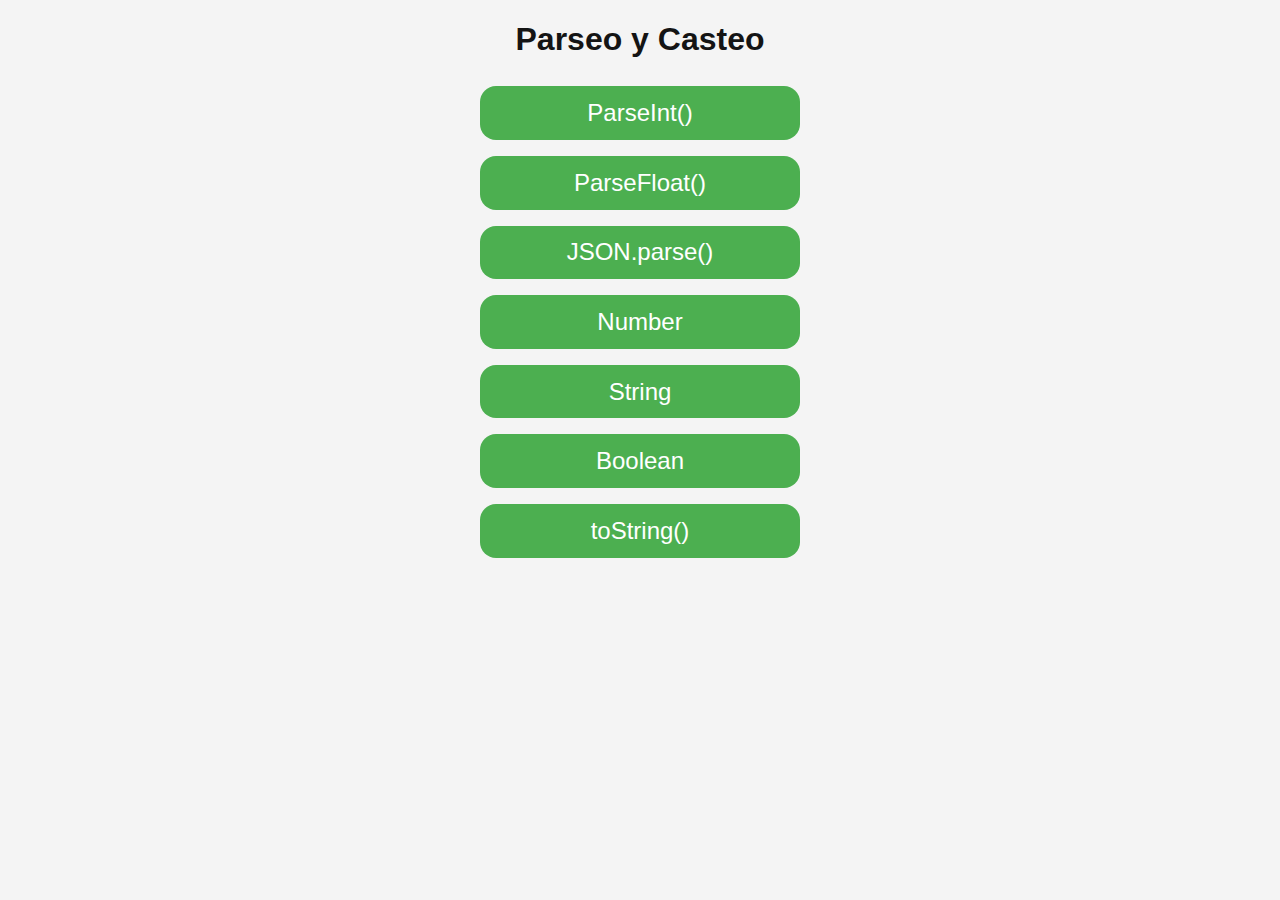
==== index.html @ 182a8d50 "modificaciones en todos los elementos" ====
<!DOCTYPE html>
<html lang="en">
<head>
    <meta charset="UTF-8">
    <meta name="viewport" content="width=device-width, initial-scale=1.0">
    <link rel="stylesheet" href="style.css">
    <title>Parseo y Casteo</title>
</head>


<body>
    <h1>Parseo y Casteo</h1>
    <div class="global">    
    <button><a href="parseInt/index.html">ParseInt()</a></button>
    <button><a href="parseFloat/index.html">ParseFloat()</a></button>
    <button><a href="">JSON.parse()</a></button>
    <button><a href="number/index.html">Number</a></button>
    <button><a href="">String</a></button>
    <button><a href="">Boolean</a></button>
    <button><a href="">toString()</a></button>
</div>

</body>

</html>
---- style.css ----
body {
    font-family: Arial, sans-serif; /* Cambia la fuente general */
    background-color: #f4f4f4; /* Color de fondo suave */
    color: #333; /* Color del texto */
    text-align: center; /* Centra el texto */
}

h1 {
    color: #141414; /* Color verde para el título */
    margin-bottom: 20px; /* Espaciado debajo del título */
}

.global {
    display: flex;
    flex-direction: column; /* Coloca los botones uno debajo del otro */
    align-items: center; /* Centra los botones horizontalmente */
}

.global button {
    display: flex;
    justify-content: center;
    align-items: center;
    margin: 0.5rem;
    padding: 0.8rem 10rem;
    max-width: 10rem;
    background-color: #4CAF50; 
    color: white; 
    border: black;
    border-radius: 1rem;
    font-size: 1.5rem;
    cursor: pointer; 
    transition: background-color 0.3s ease; 
}

.global button:hover {
    background-color: #3c573d; /* Color ligeramente más oscuro al pasar el ratón */
}

.global a {
    text-decoration: none; /* Quita el subrayado de los enlaces */
    color: white;
}
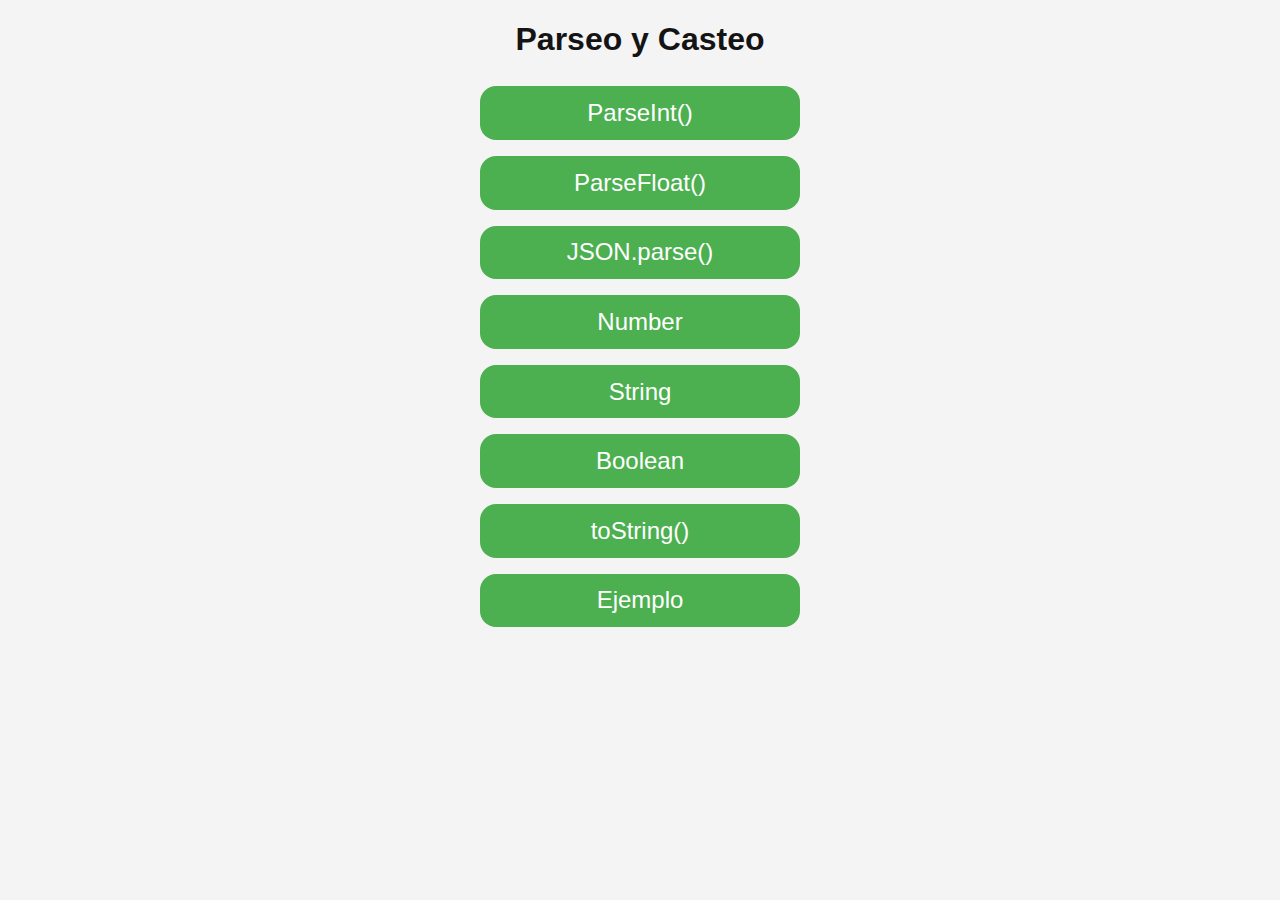
==== commit 8222c27e: "parte ejemplo para que se usa boolean y number en formulario" ====
--- a/index.html
+++ b/index.html
@@ -13,11 +13,12 @@
     <div class="global">    
     <button><a href="parseInt/index.html">ParseInt()</a></button>
     <button><a href="parseFloat/index.html">ParseFloat()</a></button>
-    <button><a href="">JSON.parse()</a></button>
+    <button><a href="json/index.html">JSON.parse()</a></button>
     <button><a href="number/index.html">Number</a></button>
-    <button><a href="">String</a></button>
-    <button><a href="">Boolean</a></button>
+    <button><a href="String/index.html">String</a></button>
+    <button><a href="boolean/index.html">Boolean</a></button>
     <button><a href="">toString()</a></button>
+    <button><a href="ejemplo/index.html">Ejemplo</a></button>
 </div>
 
 </body>
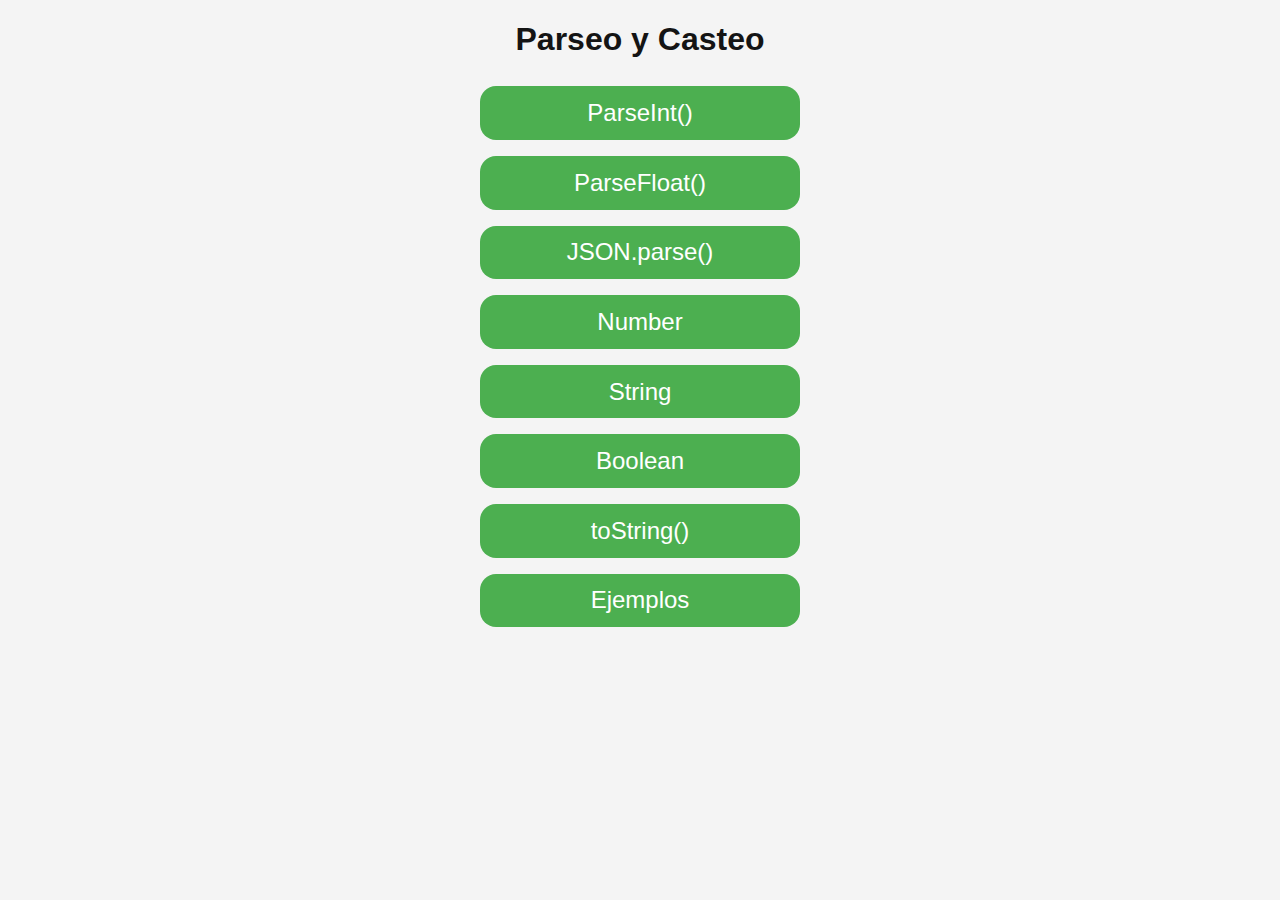
==== commit 51ccb569: "proyecto listo para presentar parte casteo y parseo" ====
--- a/index.html
+++ b/index.html
@@ -18,8 +18,7 @@
     <button><a href="String/index.html">String</a></button>
     <button><a href="boolean/index.html">Boolean</a></button>
     <button><a href="">toString()</a></button>
-    <button><a href="ejemplo/index.html">Ejemplo</a></button>
-</div>
+    <button><a href="ejemplos/index.html">Ejemplos</a></button>
 
 </body>
 
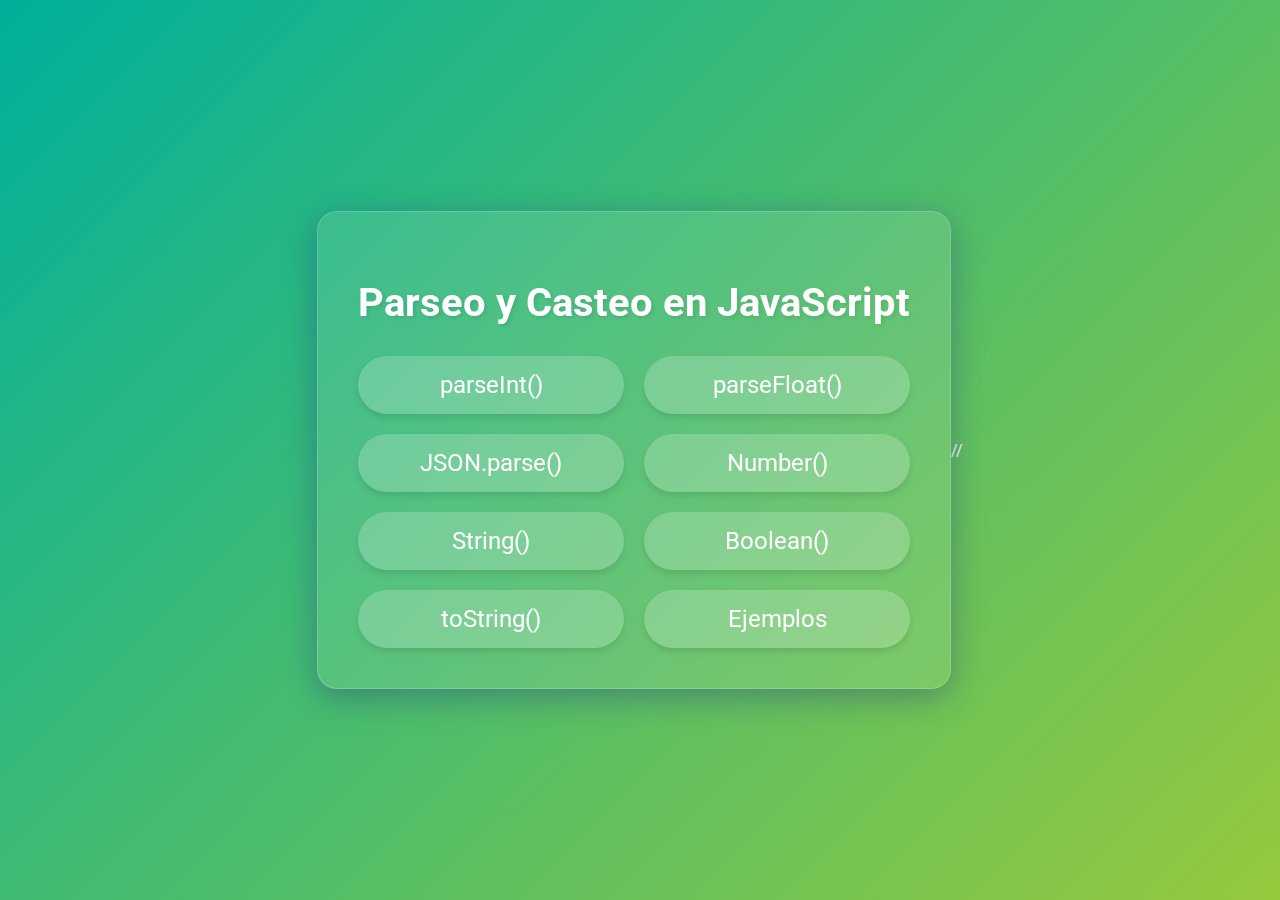
==== commit 458b5be0: "version completa Parseo Casteo" ====
--- a/index.html
+++ b/index.html
@@ -1,25 +1,26 @@
 <!DOCTYPE html>
-<html lang="en">
+<html lang="es">
 <head>
     <meta charset="UTF-8">
     <meta name="viewport" content="width=device-width, initial-scale=1.0">
+    <link href="https://fonts.googleapis.com/css2?family=Roboto:wght@300;400;700&display=swap" rel="stylesheet">
     <link rel="stylesheet" href="style.css">
-    <title>Parseo y Casteo</title>
+    <title>Parseo y Casteo en JavaScript</title>
 </head>
-
-
 <body>
-    <h1>Parseo y Casteo</h1>
-    <div class="global">    
-    <button><a href="parseInt/index.html">ParseInt()</a></button>
-    <button><a href="parseFloat/index.html">ParseFloat()</a></button>
-    <button><a href="json/index.html">JSON.parse()</a></button>
-    <button><a href="number/index.html">Number</a></button>
-    <button><a href="String/index.html">String</a></button>
-    <button><a href="boolean/index.html">Boolean</a></button>
-    <button><a href="">toString()</a></button>
-    <button><a href="ejemplos/index.html">Ejemplos</a></button>
-
+    <div class="container">
+        <h1>Parseo y Casteo en JavaScript</h1>
+        <div class="button-grid">
+            <a href="parseInt/index.html" class="button">parseInt()</a>
+            <a href="parseFloat/index.html" class="button">parseFloat()</a>
+            <a href="json/index.html" class="button">JSON.parse()</a>
+            <a href="number/index.html" class="button">Number()</a>
+            <a href="String/index.html" class="button">String()</a>
+            <a href="boolean/index.html" class="button">Boolean()</a>
+            <a href="toString/index.html" class="button">toString()</a>
+            <a href="ejemplos/index.html" class="button">Ejemplos</a>
+        </div>
+    </div>
 </body>
-
-</html>+</html>
+//--- a/style.css
+++ b/style.css
@@ -1,42 +1,56 @@
 body {
-    font-family: Arial, sans-serif; /* Cambia la fuente general */
-    background-color: #f4f4f4; /* Color de fondo suave */
-    color: #333; /* Color del texto */
-    text-align: center; /* Centra el texto */
+    font-family: 'Roboto', sans-serif;
+    background: linear-gradient(135deg, #00b09b 0%, #96c93d 100%);
+    color: #ffffff;
+    margin: 0;
+    padding: 0;
+    min-height: 100vh;
+    display: flex;
+    justify-content: center;
+    align-items: center;
+}
+
+.container {
+    background-color: rgba(255, 255, 255, 0.1);
+    border-radius: 20px;
+    padding: 40px;
+    box-shadow: 0 8px 32px 0 rgba(31, 38, 135, 0.37);
+    backdrop-filter: blur(4px);
+    -webkit-backdrop-filter: blur(4px);
+    border: 1px solid rgba(255, 255, 255, 0.18);
 }
 
 h1 {
-    color: #141414; /* Color verde para el título */
-    margin-bottom: 20px; /* Espaciado debajo del título */
+    font-size: 2.5rem;
+    margin-bottom: 30px;
+    text-align: center;
+    text-shadow: 2px 2px 4px rgba(0,0,0,0.1);
 }
 
-.global {
-    display: flex;
-    flex-direction: column; /* Coloca los botones uno debajo del otro */
-    align-items: center; /* Centra los botones horizontalmente */
+.button-grid {
+    display: grid;
+    grid-template-columns: repeat(auto-fit, minmax(200px, 1fr));
+    gap: 20px;
+    justify-content: center;
 }
 
-.global button {
-    display: flex;
-    justify-content: center;
-    align-items: center;
-    margin: 0.5rem;
-    padding: 0.8rem 10rem;
-    max-width: 10rem;
-    background-color: #4CAF50; 
-    color: white; 
-    border: black;
-    border-radius: 1rem;
+.button {
+    background-color: rgba(255, 255, 255, 0.2);
+    color: #ffffff;
+    border: none;
+    padding: 15px 25px;
+    border-radius: 50px;
     font-size: 1.5rem;
-    cursor: pointer; 
-    transition: background-color 0.3s ease; 
+    text-decoration: none;
+    text-align: center;
+    transition: all 0.3s ease;
+    cursor: pointer;
+    box-shadow: 0 4px 6px rgba(0, 0, 0, 0.1);
 }
 
-.global button:hover {
-    background-color: #3c573d; /* Color ligeramente más oscuro al pasar el ratón */
+.button:hover {
+    background-color: rgba(71, 68, 68, 0.3);
+    transform: translateY(-3px);
+    box-shadow: 0 6px 8px rgba(0, 0, 0, 0.15);
 }
-
-.global a {
-    text-decoration: none; /* Quita el subrayado de los enlaces */
-    color: white;
-}
+//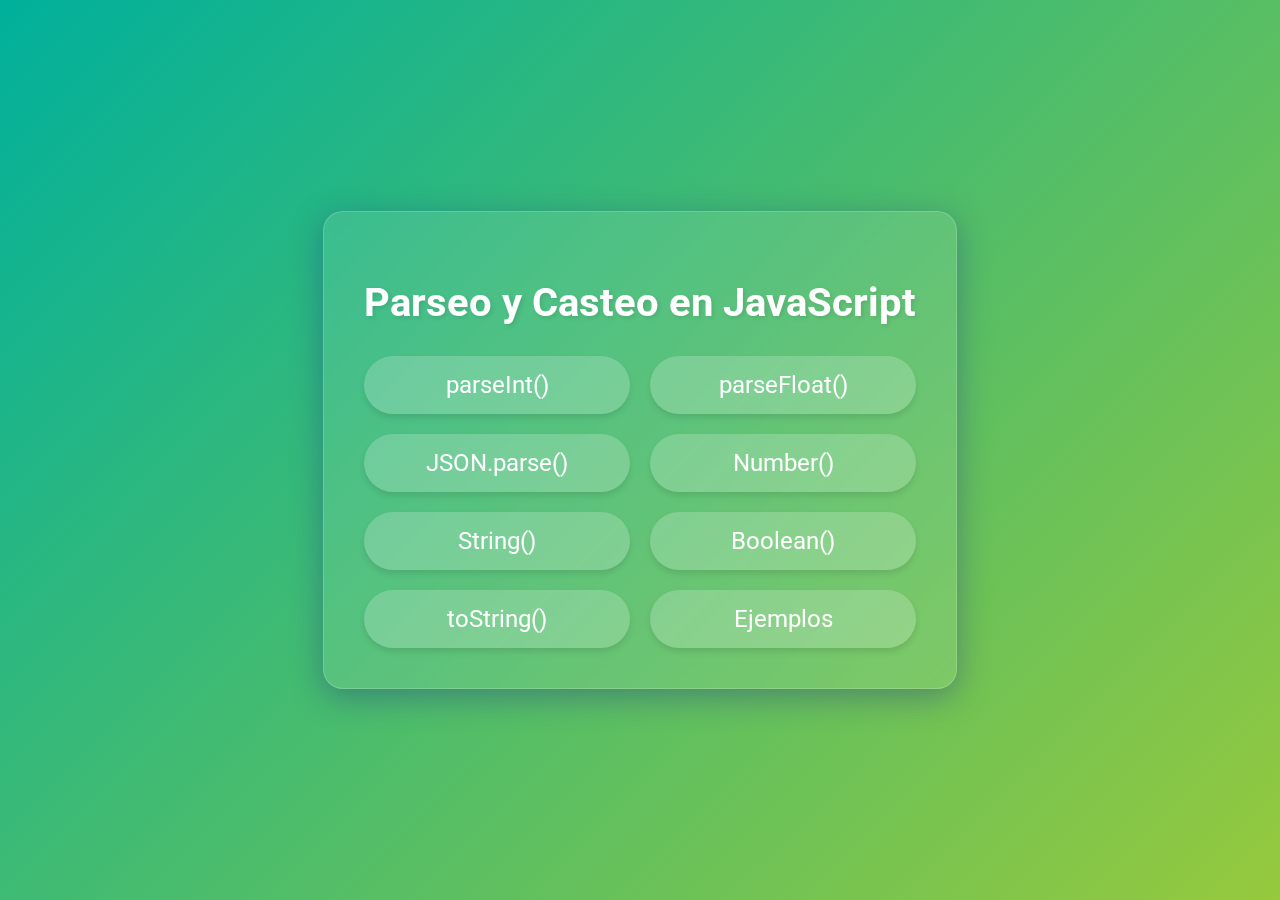
==== commit f88fcb85: "version final" ====
--- a/index.html
+++ b/index.html
@@ -23,4 +23,3 @@
     </div>
 </body>
 </html>
-//--- a/style.css
+++ b/style.css
@@ -53,4 +53,4 @@
     transform: translateY(-3px);
     box-shadow: 0 6px 8px rgba(0, 0, 0, 0.15);
 }
-//+
